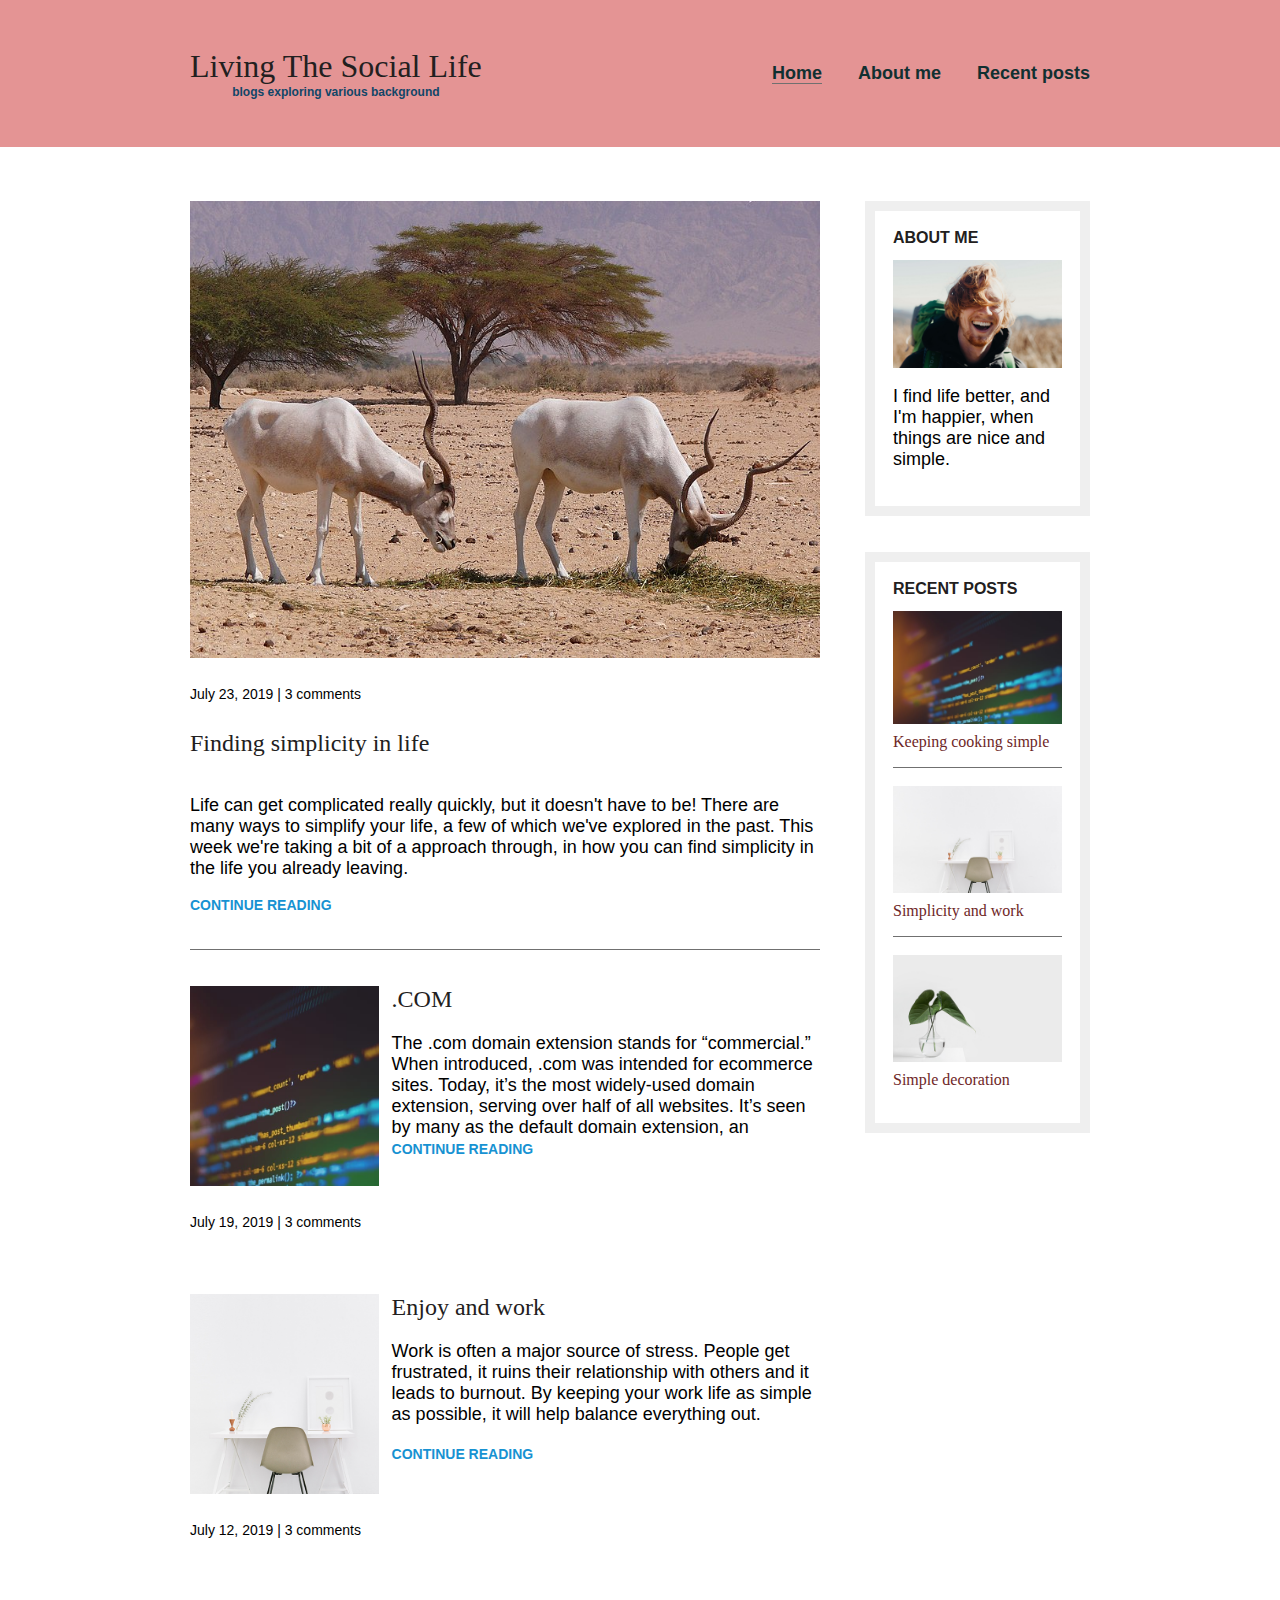
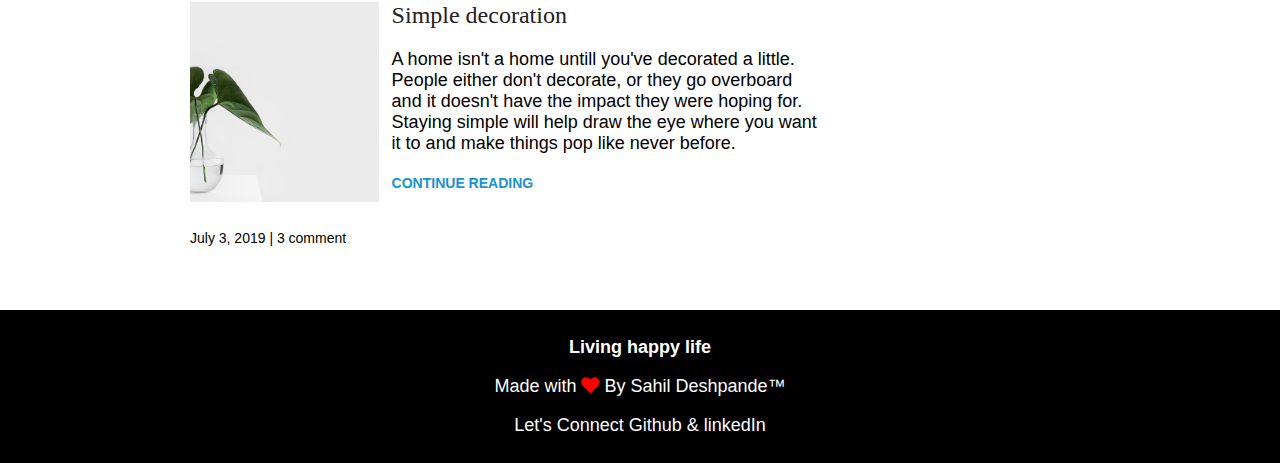
==== index.html @ 915267cc "f" ====
<!DOCTYPE html>
<html>
   <head>
      <link rel="icon" href="/Favicon.ico" type="image/x-icon">
      <meta charset="UTF-8">
      <meta name="viewport" content="width=device-width, user-scalable=no, initial-scale=1.0, maximum-scale=1.0, minimum-scale=1.0">
      <meta http-equiv="X-UA-Compatible" content="ie=edge">
      <link rel="stylesheet" href="style.css">
      <title>Blog Website | Home</title>
      <link rel="stylesheet" href="https://cdnjs.cloudflare.com/ajax/libs/font-awesome/5.11.2/css/all.min.css">
   </head>
   <body>
      
      <header>
         <div class="container container-nav">
            <div class="site-title">
               <h1>Living The Social Life</h1>
               <p class="subtitle">blogs exploring various background </p>
            </div>
            <nav>
               <ul>
                  <li><a href="" class="current-page">Home</a></li>
                  <li><a href="about.html">About me</a></li>
                  <li><a href="recent.html">Recent posts</a></li>
               </ul>
            </nav>
         </div>
      </header>
      
      <div class="container container-flex">
         
         <main role="main">
            
            <article class="article-featured">
               <h2 class="article-title">Finding simplicity in life</h2>
               <img src="img/is.jpg" alt="greenery pic" class="article-image">
               <p class="article-info">July 23, 2019 | 3 comments</p>
               <p class="article-body">Life can get complicated really quickly, but it doesn't have to be! There are many ways to simplify your life, a few of which we've explored in the past. This week we're taking a bit of a approach through, in how you can find simplicity in the life you already leaving.</p>
               <a href="#" class="article-read-more">CONTINUE READING</a>

            </article>
            
            <article class="article-recent">
               <div class="article-recent-main">
                  <h2 class="article-title">.COM</h2>
                  <p class="article-body">The .com domain extension stands for “commercial.” When introduced, .com was intended for ecommerce sites. Today, it’s the most widely-used domain extension, serving over half of all websites. It’s seen by many as the default domain extension, an
                     <a href="#" class="article-read-more">CONTINUE READING</a>
                     <span id="extra-text" style="display: none">
                     d its ubiquity makes it the go-to choice for most online businesses, organizations, personal websites, and blogs.
                     There’s only one downside to the .com extension but it’s a big one: availability. There’s a good chance that the perfect .com domain name for your business is already taken by someone else.</span></p>
                     <script src="read.js" type="text/javascript"></script>
                     
            
               </div>
            
               
               <div class="article-recent-secondary">
                  <img src="img/food.jpg" alt="" class="article-image">
                  <p class="article-info">July 19, 2019 | 3 comments</p>
               </div>
            </article>
            
            <article class="article-recent">
               <div class="article-recent-main">
                  <h2 class="article-title">Enjoy and work</h2>
                  <p class="article-body">Work is often a major source of stress. People get frustrated, it ruins their relationship with others and it leads to burnout. By keeping your work life as simple as possible, it will help balance everything out.</p>
                  <a href="#" class="article-read-more">CONTINUE READING</a>
               </div>
               
               <div class="article-recent-secondary">
                  <img src="img/work.jpg" alt="" class="article-image">
                  <p class="article-info">July 12, 2019 | 3 comments</p>
               </div>
            </article>
            
            <article class="article-recent">
               <div class="article-recent-main">
                  <h2 class="article-title">Simple decoration</h2>
                  <p class="article-body">A home isn't a home untill you've decorated a little. People either don't decorate, or they go overboard and it doesn't have the impact they were hoping for. Staying simple will help draw the eye where you want it to and make things pop like never before.</p>
                  <a href="#" class="article-read-more">CONTINUE READING</a>
               </div>
               
               <div class="article-recent-secondary">
                  <img src="img/deco.jpg" alt="" class="article-image">
                  <p class="article-info">July 3, 2019 | 3 comment</p>
               </div>
            </article>
            
         </main>
         
         <aside class="sidebar">
            
            <div class="sidebar-widget">
               <h2 class="widget-title">ABOUT ME</h2>
               <img src="img/about-me.jpg" alt="" class="widget-image">
               <p class="widget-body">I find life better, and I'm happier, when things are nice and simple.</p>
            </div>
            
            <div class="sidebar-widget">
               <h2 class="widget-title">RECENT POSTS</h2>
               
               <div class="widget-recent-post">
                  <h3 class="widget-recent-post-title">Keeping cooking simple</h3>
                  <img src="img/food.jpg" alt="" class="widget-image">
               </div>
               
               <div class="widget-recent-post">
                  <h3 class="widget-recent-post-title">Simplicity and work</h3>
                  <img src="img/work.jpg" alt="" class="widget-image">
               </div>
               
               <div class="widget-recent-post">
                  <h3 class="widget-recent-post-title">Simple decoration</h3>
                  <img src="img/deco.jpg" alt="" class="widget-image">
               </div>
               
            </div>
            
         </aside>
      </div>
      
      <footer>
         <p><strong>Living happy life</strong></p>
         <p></p>
         <p>Made with <i class="fas fa-heart"></i> By Sahil Deshpande&trade;</p>
         <p>Let's Connect<a href="https://github.com/Saheeltech"> Github </a> & <a href="https://www.linkedin.com/in/sahil-deshpande-32180a190/"> linkedIn </a></p>
      </footer>
   </body>
</html>
---- style.css ----
body {
    margin: 0;
    font-family: sans-serif;
    font-size: 1.125rem;
    font-weight: 300;
 }
 
 img {
    max-width: 100%;
    display: block;
 }
 
 .image-full {
    max-height: 300px;
    width: 100%;
    object-fit: cover;
    margin-bottom: 2em;
 }
 
 h1,
 h2,
 h3 {
    font-family: serif;
    font-weight: 400;
    color: #222020;
    margin-top: 0;
 }
 
 h1 {
    font-size: 2rem;
    margin: 0;
 }
 
 h3 {
    color: #6e2727;
 }
 
 .subtitle {
    font-weight: 700;
    color: #104668;
    font-size: .75rem;
    margin: 0;
 }
 
 .article-title {
    font-size: 1.5rem;
 }
 
 .article-read-more,
 .article-info {
    font-size: .875rem;
 }
 
 .article-read-more {
    color: #1792d2;
    text-decoration: none;
    font-weight: 700;
 }
 
 .article-read-more:hover,
 .article-read-more:focus {
    color: #143774;
    text-decoration: underline;
 }
 
 .article-info {
    margin: 2em 0;
 }
 
 .container {
    width: 90%;
    max-width: 900px;
    margin: 0 auto;
 }
 
 .container-nav,
 .container-flex {
    display: flex;
    flex-direction: column;
    justify-content: space-between;
 }
 
 header {
    background: #e49494;
    text-align: center;
    padding: 2em 0;
    margin-bottom: 3em;
 }
 
 footer {
    background: black;
    color: white;
    text-align: center;
    padding: .5em 0;
 }
 
 .fa-heart {
    color: red;
 }
 
 footer a {
    text-decoration: none;
    color: rgb(255, 253, 253);
 }
 
 strong {
    font-weight: 700;
 }
 
 nav ul {
    list-style: none;
    padding: 0;
    display: flex;
    flex-direction: column;
    justify-content: center;
 }
 
 nav li {
    margin: .5em 0;
 }
 
 nav a {
    text-decoration: none;
    color: #113031;
    font-weight: 700;
    margin: .25em 0;
 }
 
 nav a:hover,
 nav a:focus {
    color: #1792d2;
 }
 
 .current-page {
    border-bottom: 1px solid #707070;
 }
 
 .current-page:hover {
    color: #707070;
 }
 
 .article-featured {
    border-bottom: #707070 1px solid;
    padding-bottom: 2em;
    margin-bottom: 2em;
 }
 
 .article-recent {
    display: flex;
    flex-direction: column;
    margin-bottom: 2em;
 }
 
 .article-recent-main {
    order: 2;
 }
 
 .article-recent-secondary {
    order: 1;
 }
 
 .sidebar-widget {
    border: 10px solid #efefef;
    margin-bottom: 2em;
    padding: 1em;
 }
 
 .widget-title {
    font-size: 1rem;
    font-family: sans-serif;
    font-weight: 700;
 }
 
 .widget-recent-post-title {
    font-size: 1rem;
 }
 
 .widget-recent-post {
    display: flex;
    flex-direction: column;
    border-bottom: 1px solid #707070;
    margin-bottom: 1em;
 }
 
 .widget-recent-post:last-child {
    border: 0;
    margin: 0;
 }
 
 .widget-image {
    order: -1;
    margin-bottom: .5em;
 }
 
 
 @media (min-width: 675px) {
    .container-nav,
    .container-flex {
       flex-direction: row;
    }
    
    .container-nav{
       align-items: center;
    }
    
    main {
       width: 70%;
    }
 
    aside {
       width: 25%;
       min-width: 200px;
       margin-left: 1em;
    }
    
    nav ul {
       flex-direction: row;
    }
    
    nav li {
       margin-left: 2em;
    }
    
    
    .article-recent {
       flex-direction: row;
       justify-content: space-between;
    }
    
    .article-recent-main {
       width: 68%;
    }
    
    .article-recent-secondary {
       width: 30%;
    }
    
    .article-title {
       order: 99;
    }
    
    .article-image {
       width: 100%;
       min-height: 200px;
       object-fit: cover;
    }
    
    
    .article-featured {
       display: flex;
       flex-direction: column;
    }
    
    .article-image {
       order: -2;
    }
    
    .article-info {
       order: -1;
    }
    
    .article-title {
       order: 0;
    }
    
 }
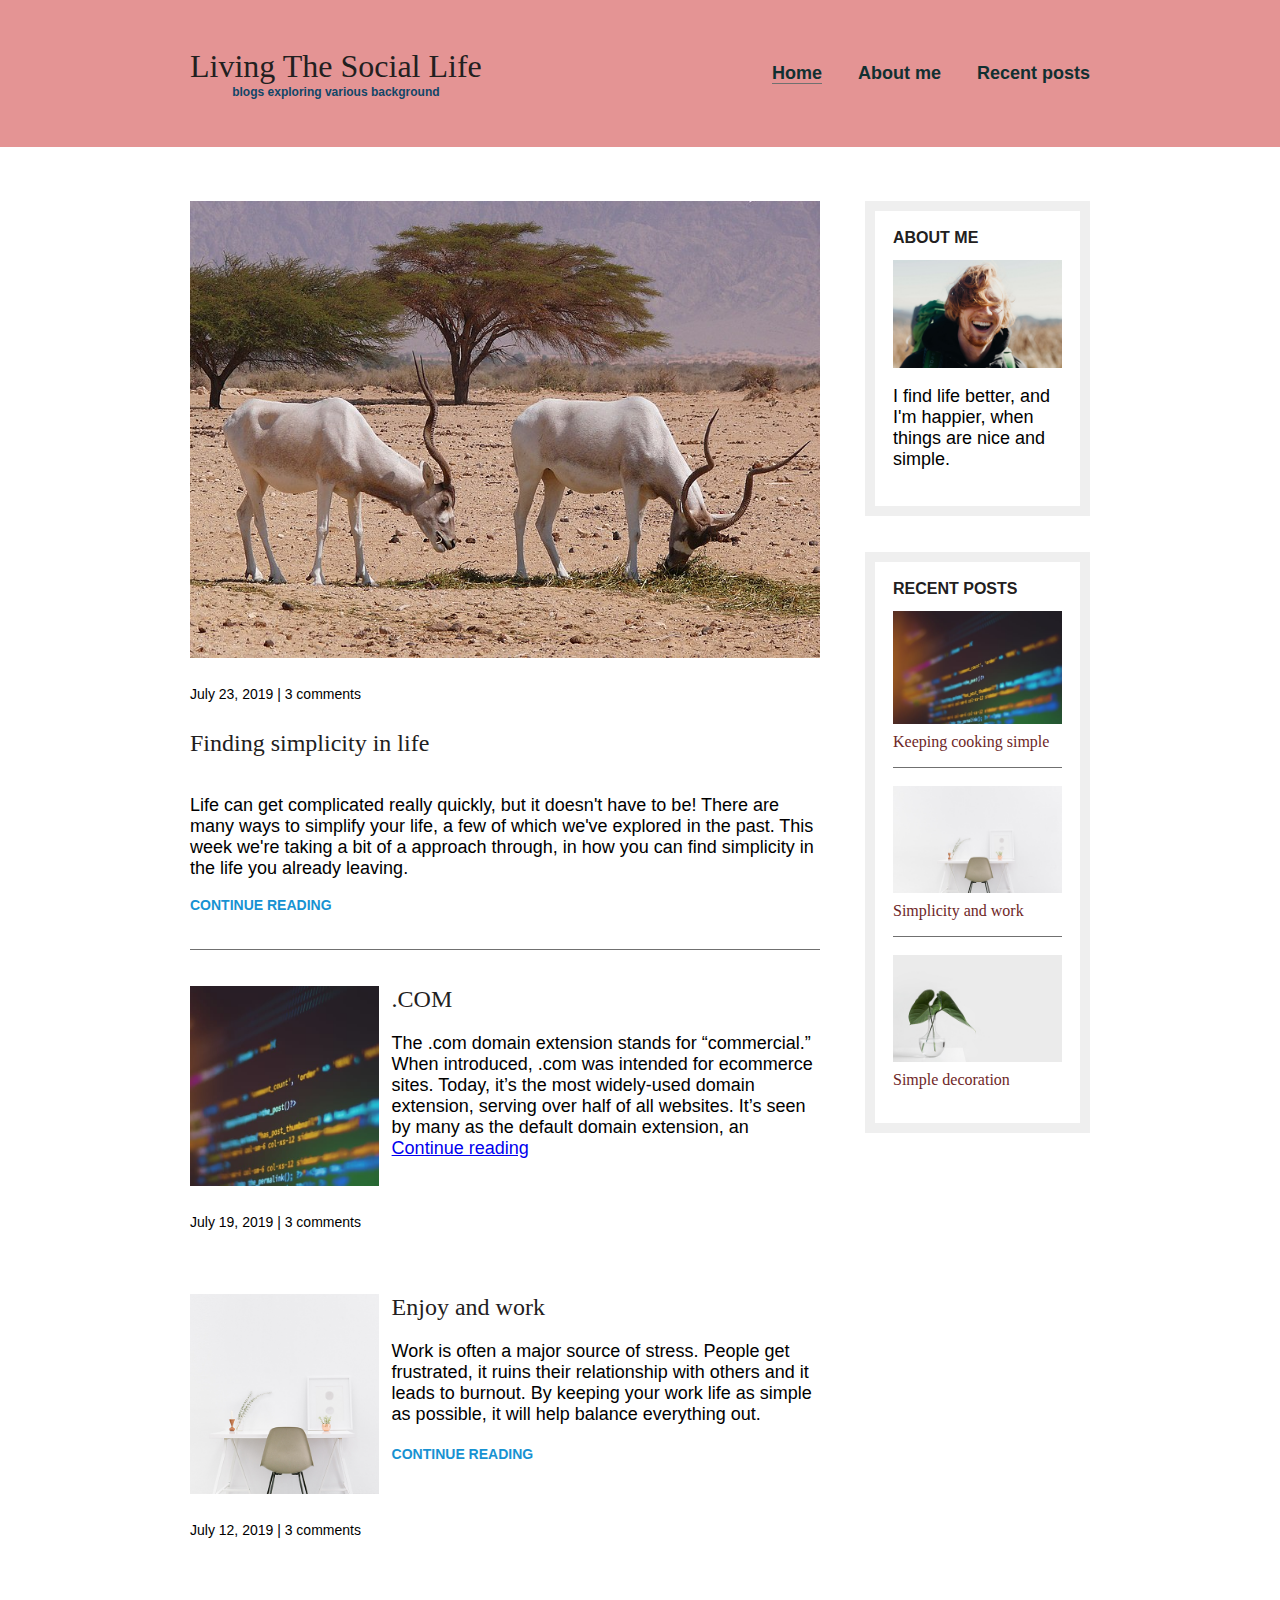
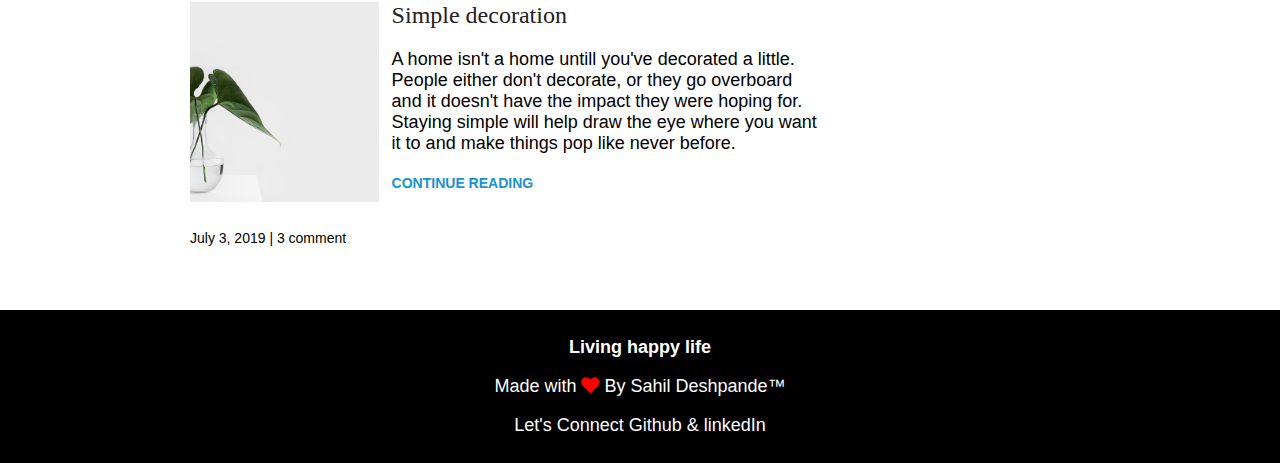
==== commit 718b33c7: "fg" ====
--- a/index.html
+++ b/index.html
@@ -44,8 +44,8 @@
                <div class="article-recent-main">
                   <h2 class="article-title">.COM</h2>
                   <p class="article-body">The .com domain extension stands for “commercial.” When introduced, .com was intended for ecommerce sites. Today, it’s the most widely-used domain extension, serving over half of all websites. It’s seen by many as the default domain extension, an
-                     <a href="#" class="article-read-more">CONTINUE READING</a>
-                     <span id="extra-text" style="display: none">
+                     <a href="# "class="expand-post">Continue reading</a>
+                     <span style="display:none">
                      d its ubiquity makes it the go-to choice for most online businesses, organizations, personal websites, and blogs.
                      There’s only one downside to the .com extension but it’s a big one: availability. There’s a good chance that the perfect .com domain name for your business is already taken by someone else.</span></p>
                      <script src="read.js" type="text/javascript"></script>
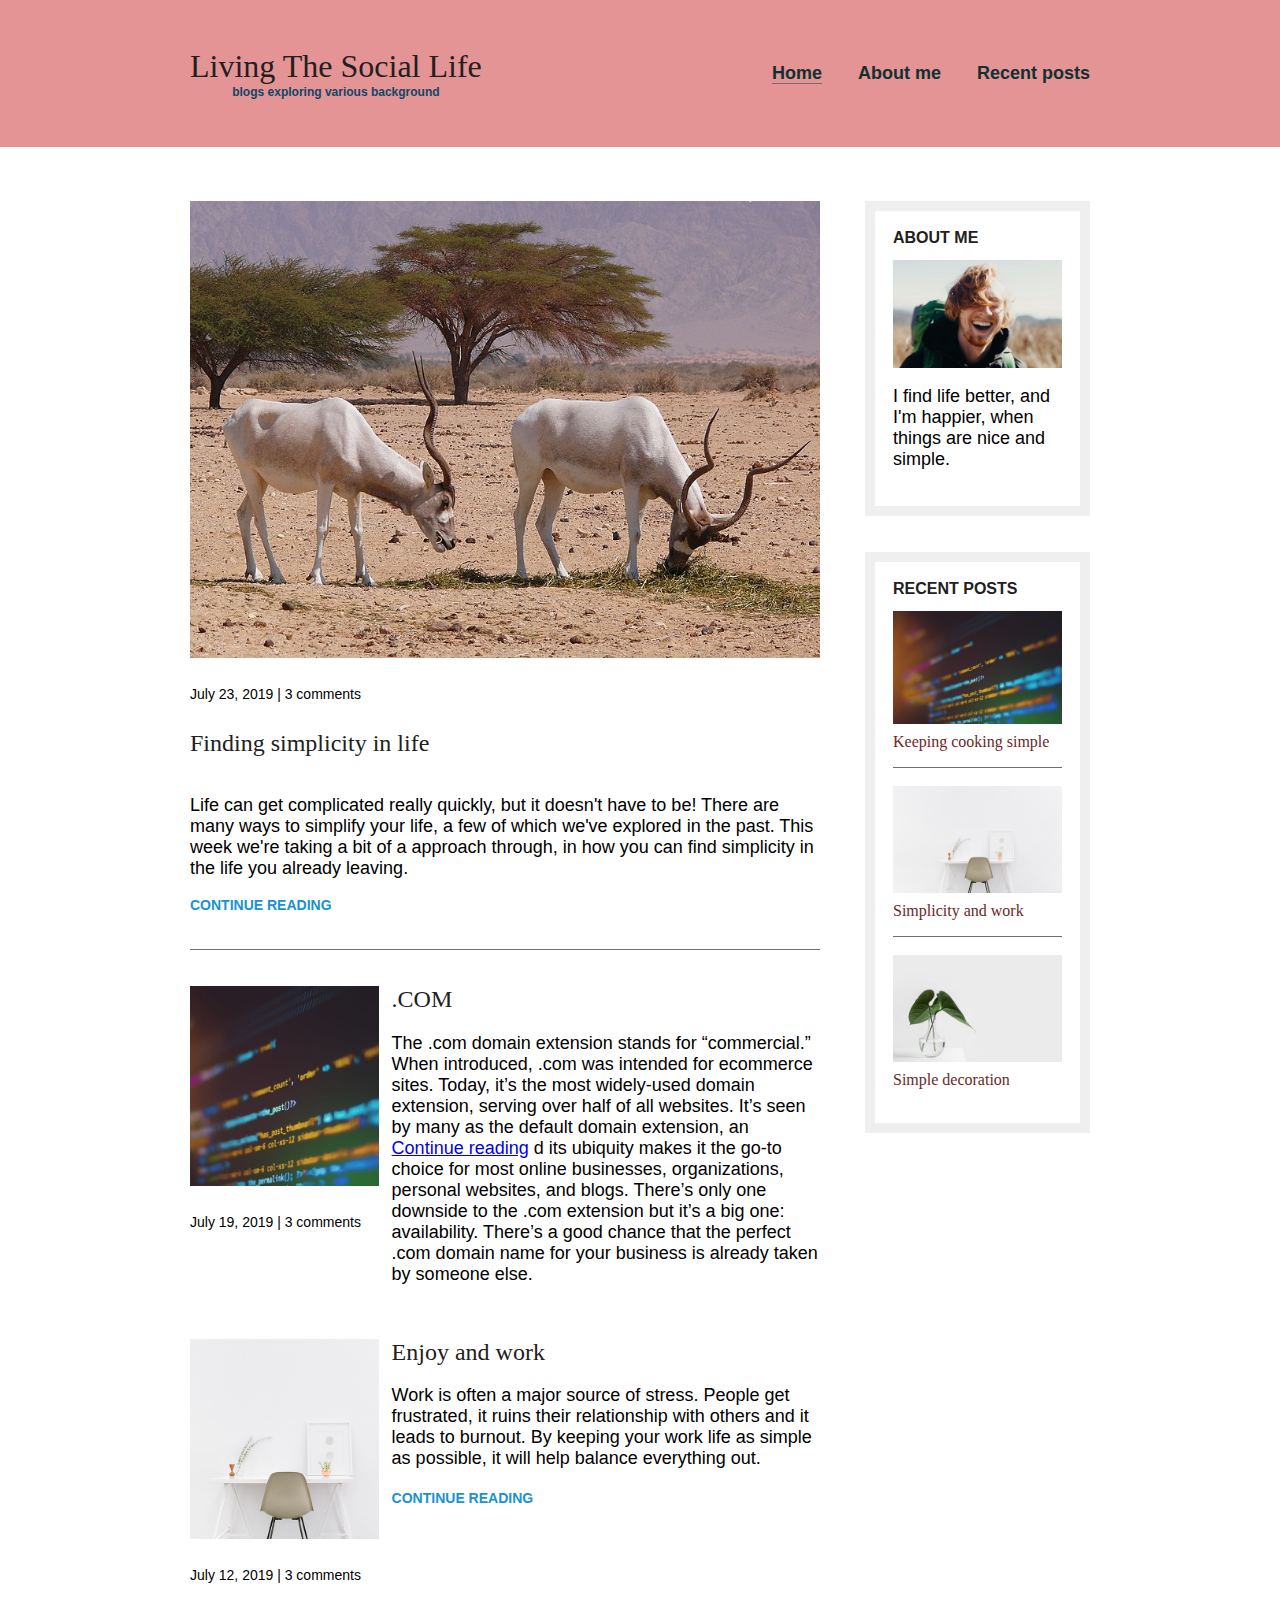
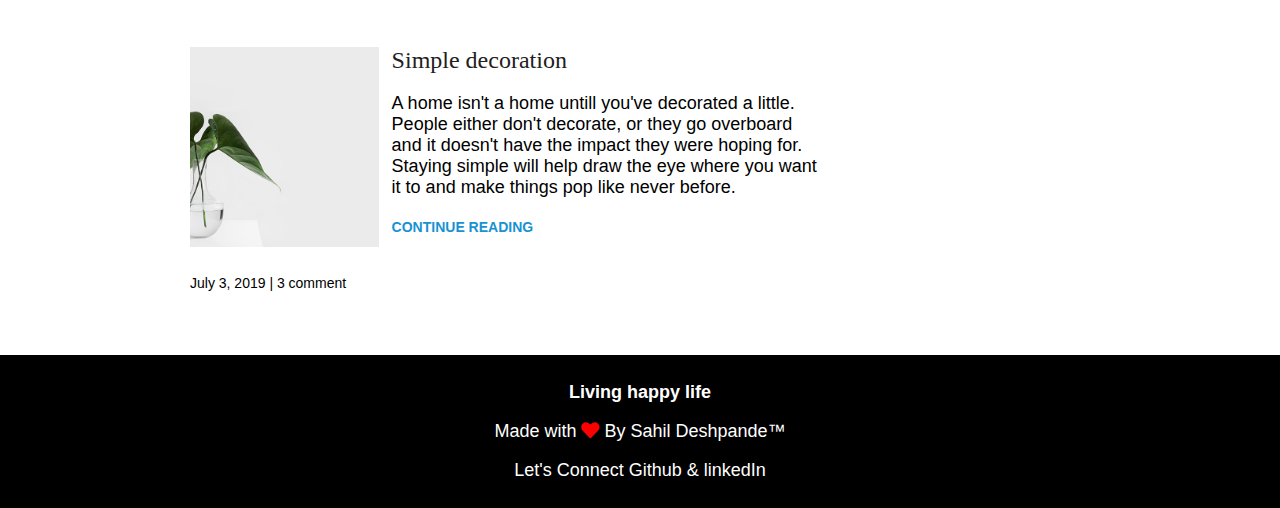
==== commit 4dceb571: "Update index.html" ====
--- a/index.html
+++ b/index.html
@@ -45,10 +45,9 @@
                   <h2 class="article-title">.COM</h2>
                   <p class="article-body">The .com domain extension stands for “commercial.” When introduced, .com was intended for ecommerce sites. Today, it’s the most widely-used domain extension, serving over half of all websites. It’s seen by many as the default domain extension, an
                      <a href="# "class="expand-post">Continue reading</a>
-                     <span style="display:none">
                      d its ubiquity makes it the go-to choice for most online businesses, organizations, personal websites, and blogs.
                      There’s only one downside to the .com extension but it’s a big one: availability. There’s a good chance that the perfect .com domain name for your business is already taken by someone else.</span></p>
-                     <script src="read.js" type="text/javascript"></script>
+                     
                      
             
                </div>
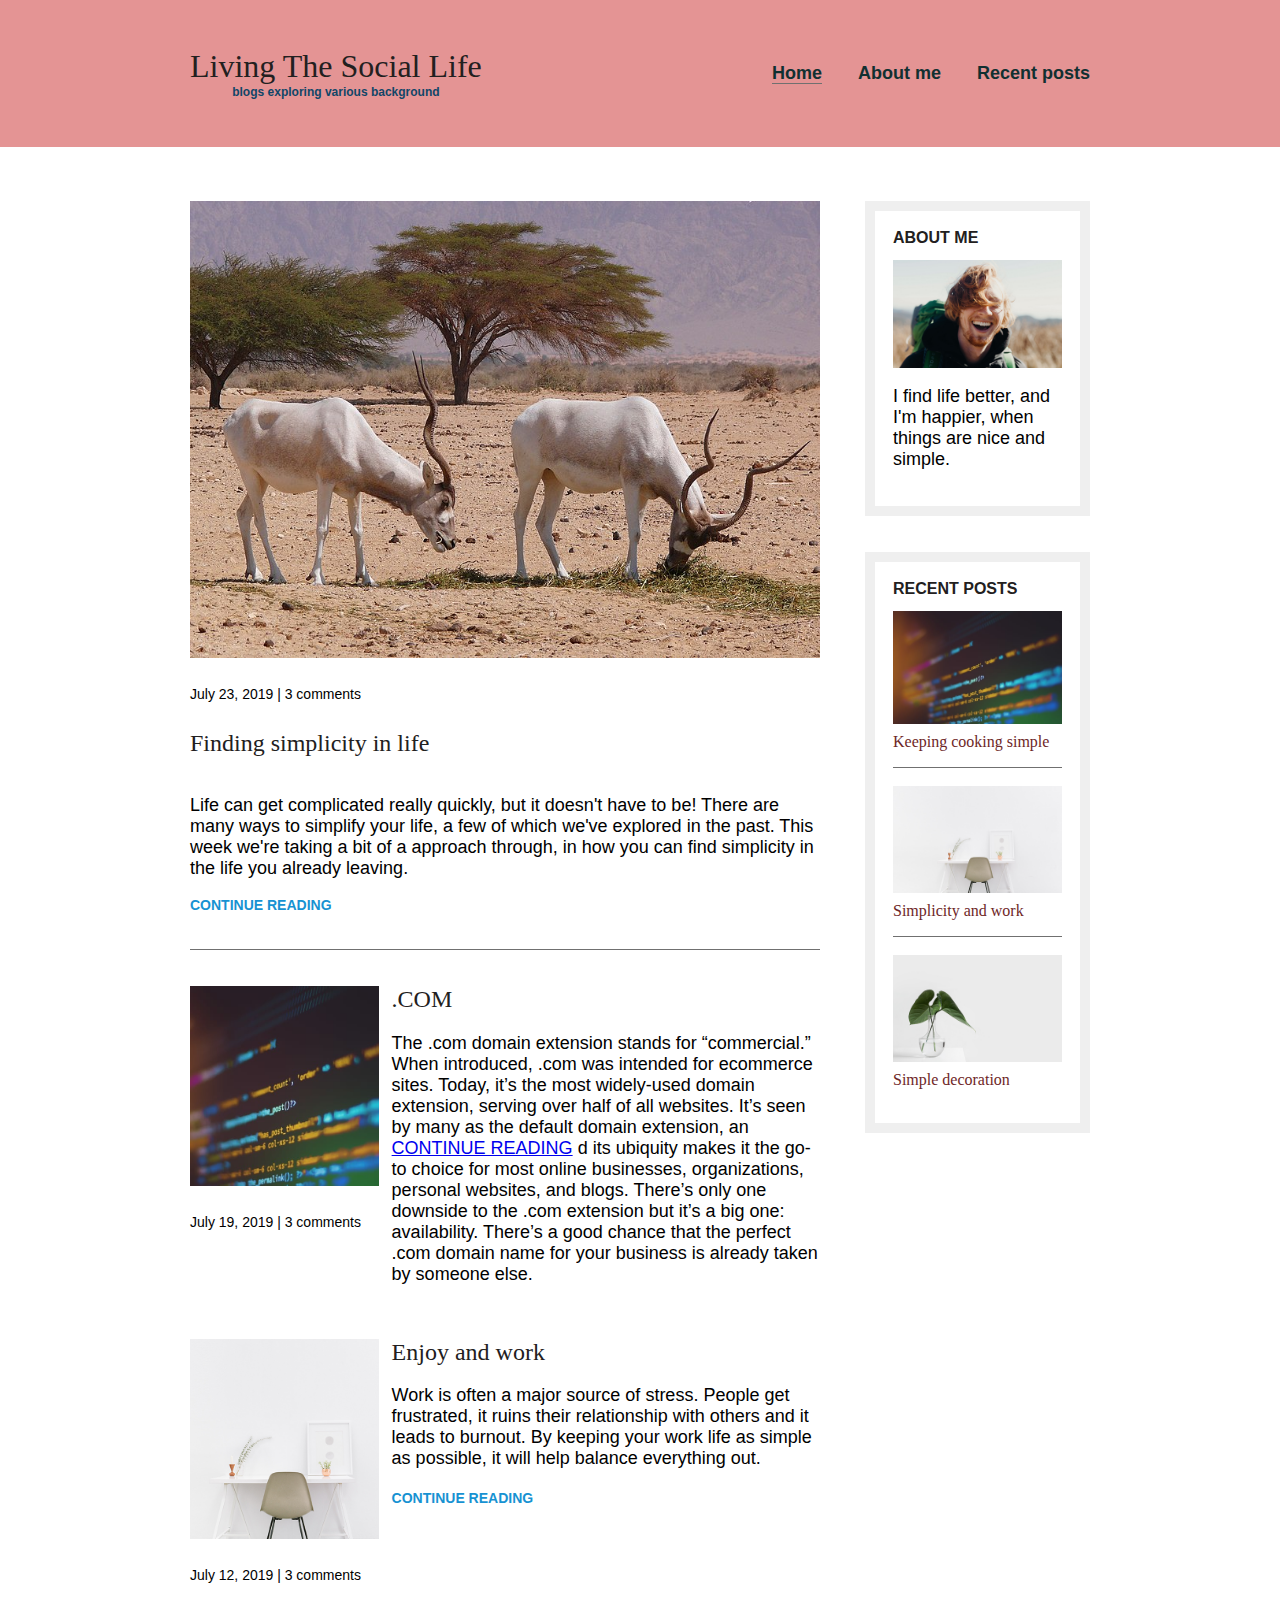
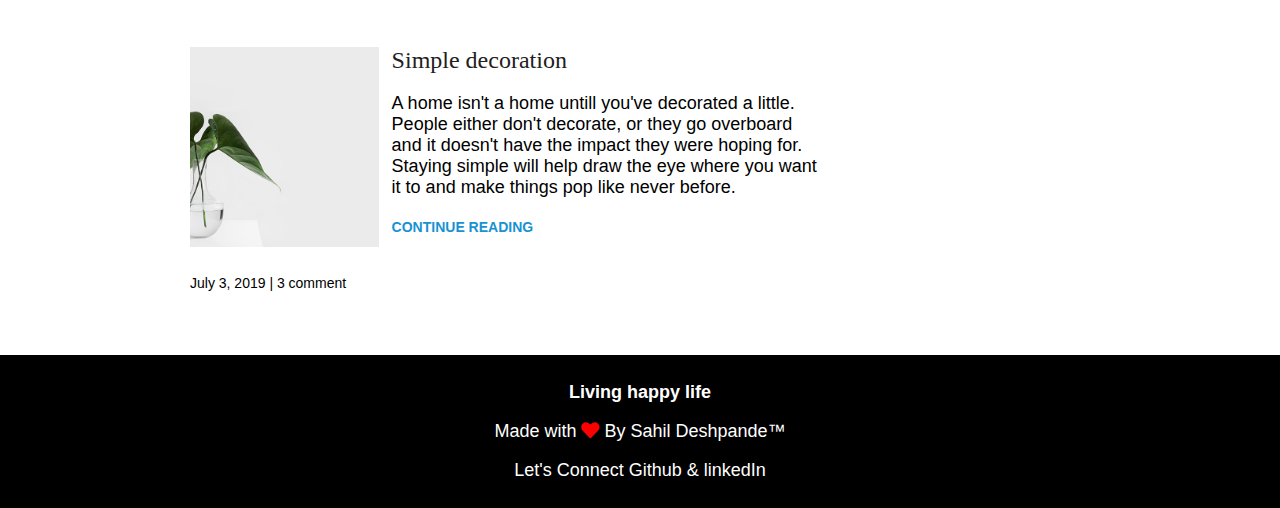
==== commit 7a6969c9: "Update index.html" ====
--- a/index.html
+++ b/index.html
@@ -44,7 +44,7 @@
                <div class="article-recent-main">
                   <h2 class="article-title">.COM</h2>
                   <p class="article-body">The .com domain extension stands for “commercial.” When introduced, .com was intended for ecommerce sites. Today, it’s the most widely-used domain extension, serving over half of all websites. It’s seen by many as the default domain extension, an
-                     <a href="# "class="expand-post">Continue reading</a>
+                     <a href="# "class="expand-post">CONTINUE READING</a>
                      d its ubiquity makes it the go-to choice for most online businesses, organizations, personal websites, and blogs.
                      There’s only one downside to the .com extension but it’s a big one: availability. There’s a good chance that the perfect .com domain name for your business is already taken by someone else.</span></p>
                      
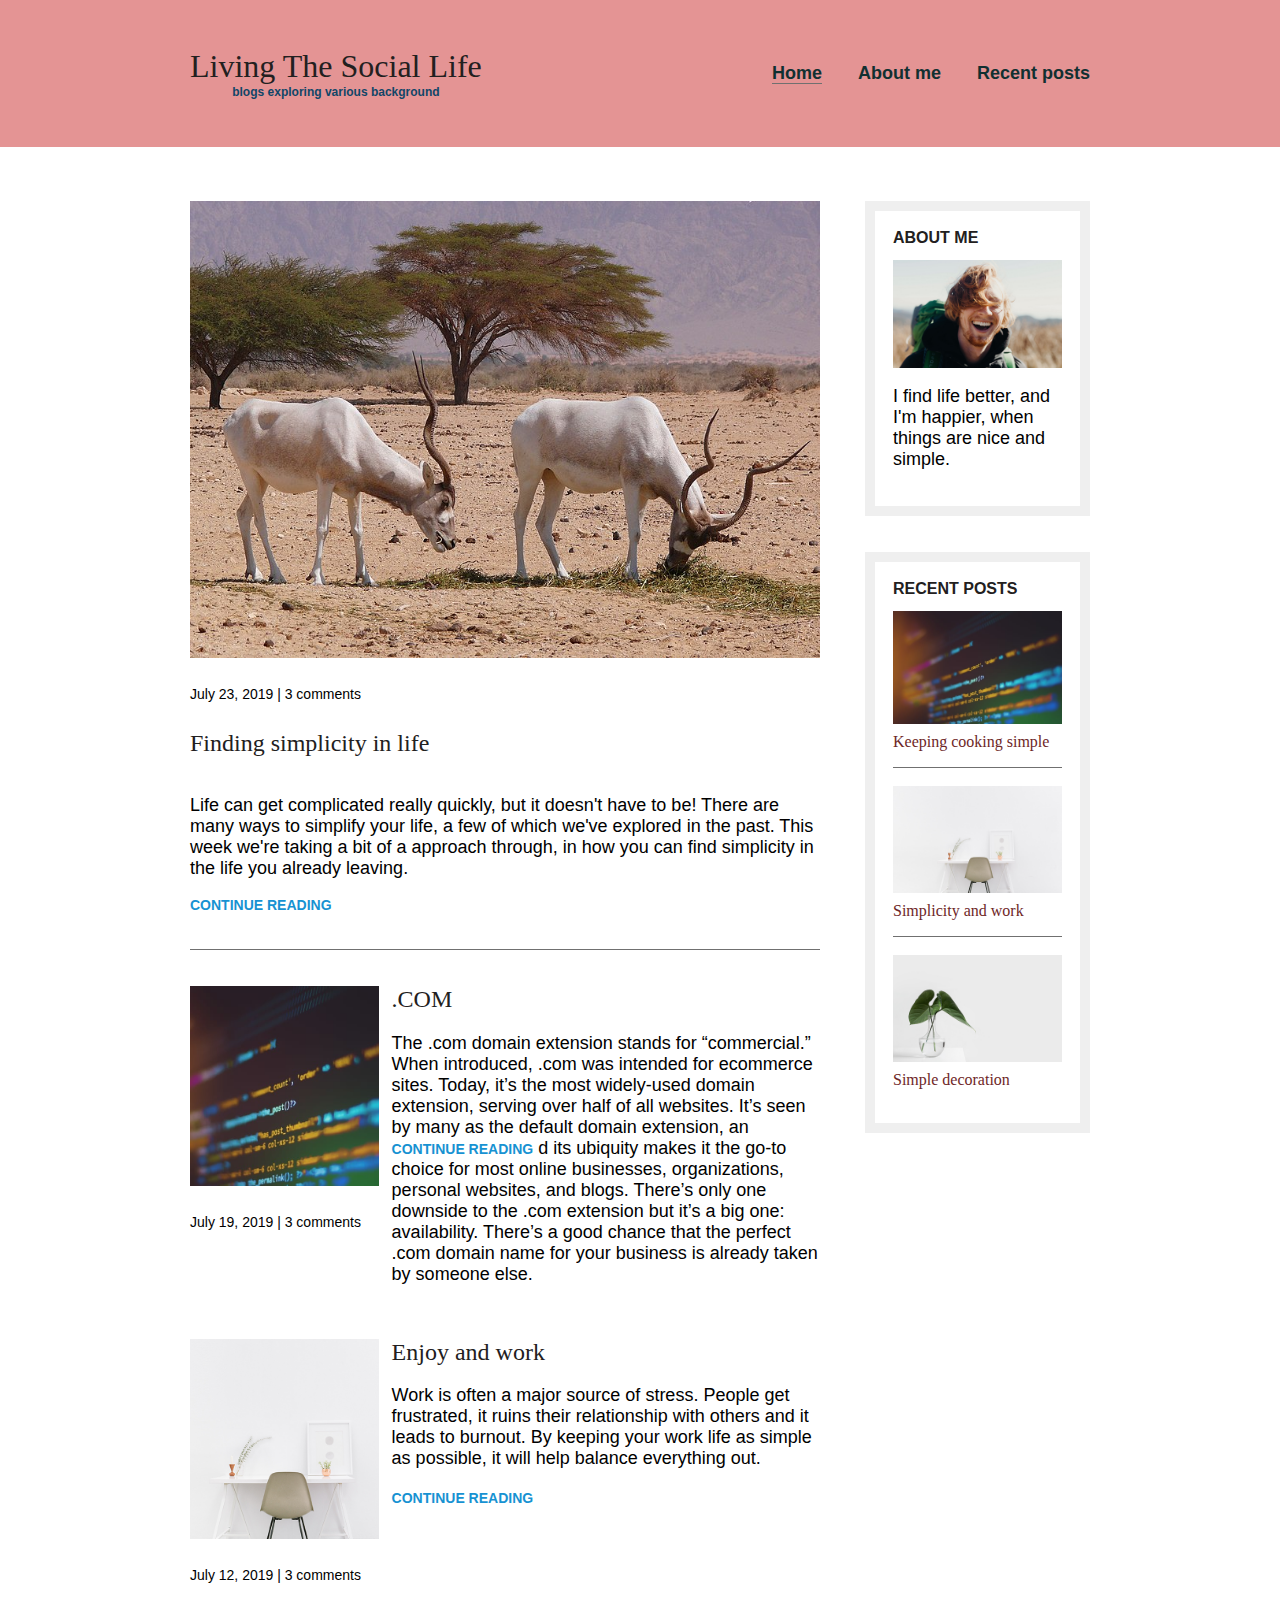
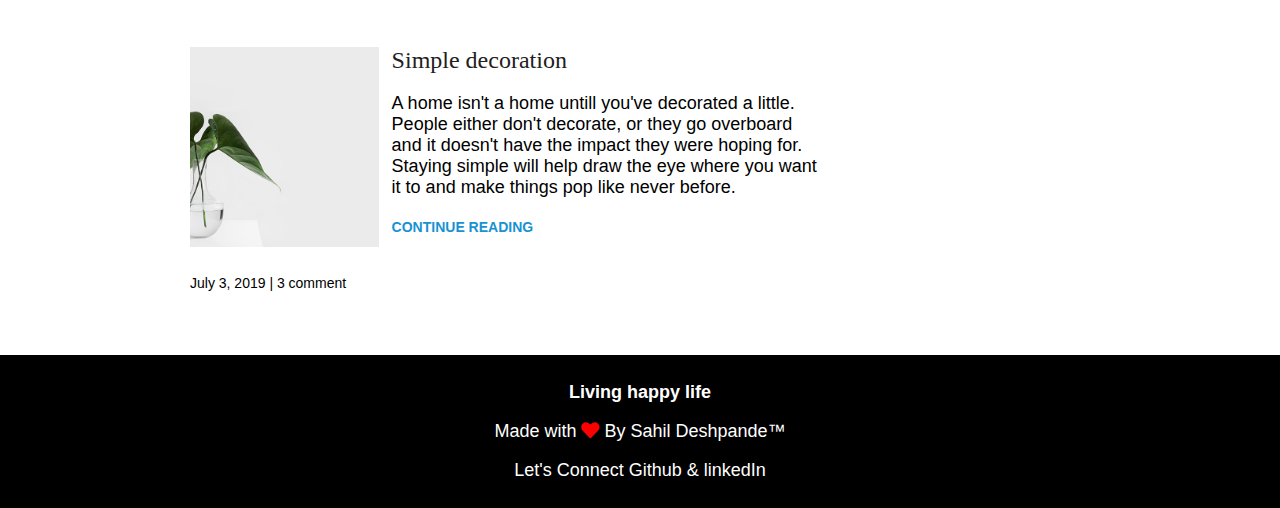
==== commit 0eac9ee8: "Update index.html" ====
--- a/index.html
+++ b/index.html
@@ -44,7 +44,7 @@
                <div class="article-recent-main">
                   <h2 class="article-title">.COM</h2>
                   <p class="article-body">The .com domain extension stands for “commercial.” When introduced, .com was intended for ecommerce sites. Today, it’s the most widely-used domain extension, serving over half of all websites. It’s seen by many as the default domain extension, an
-                     <a href="# "class="expand-post">CONTINUE READING</a>
+                     <a href="# "class="article-read-more">CONTINUE READING</a>
                      d its ubiquity makes it the go-to choice for most online businesses, organizations, personal websites, and blogs.
                      There’s only one downside to the .com extension but it’s a big one: availability. There’s a good chance that the perfect .com domain name for your business is already taken by someone else.</span></p>
                      
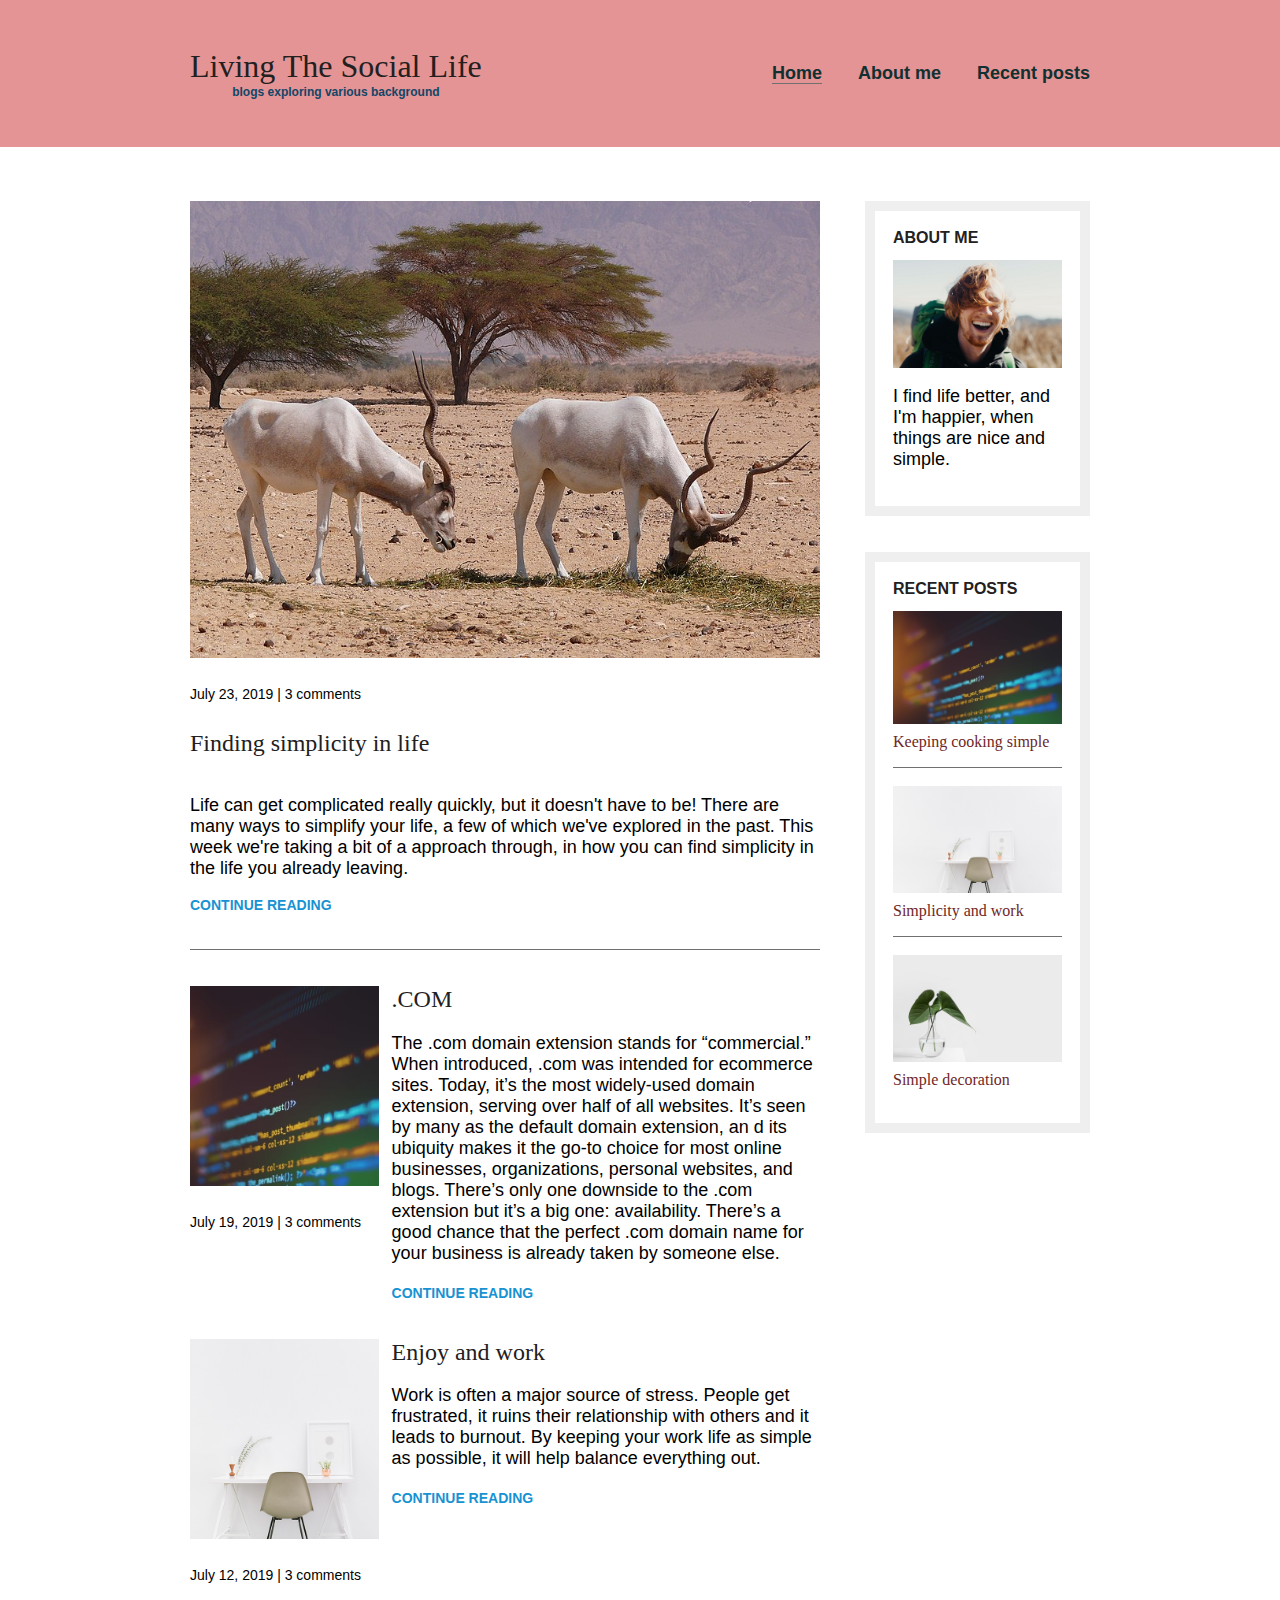
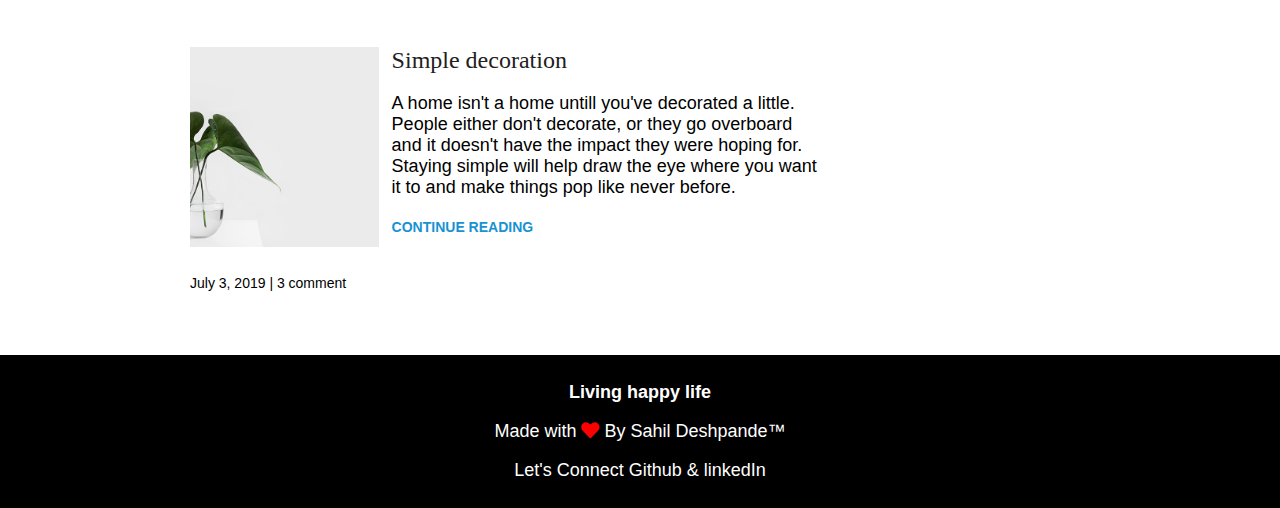
==== commit 39be413c: "Update index.html" ====
--- a/index.html
+++ b/index.html
@@ -44,9 +44,9 @@
                <div class="article-recent-main">
                   <h2 class="article-title">.COM</h2>
                   <p class="article-body">The .com domain extension stands for “commercial.” When introduced, .com was intended for ecommerce sites. Today, it’s the most widely-used domain extension, serving over half of all websites. It’s seen by many as the default domain extension, an
-                     <a href="# "class="article-read-more">CONTINUE READING</a>
                      d its ubiquity makes it the go-to choice for most online businesses, organizations, personal websites, and blogs.
                      There’s only one downside to the .com extension but it’s a big one: availability. There’s a good chance that the perfect .com domain name for your business is already taken by someone else.</span></p>
+                     <a href="# "class="article-read-more">CONTINUE READING</a>
                      
                      
             
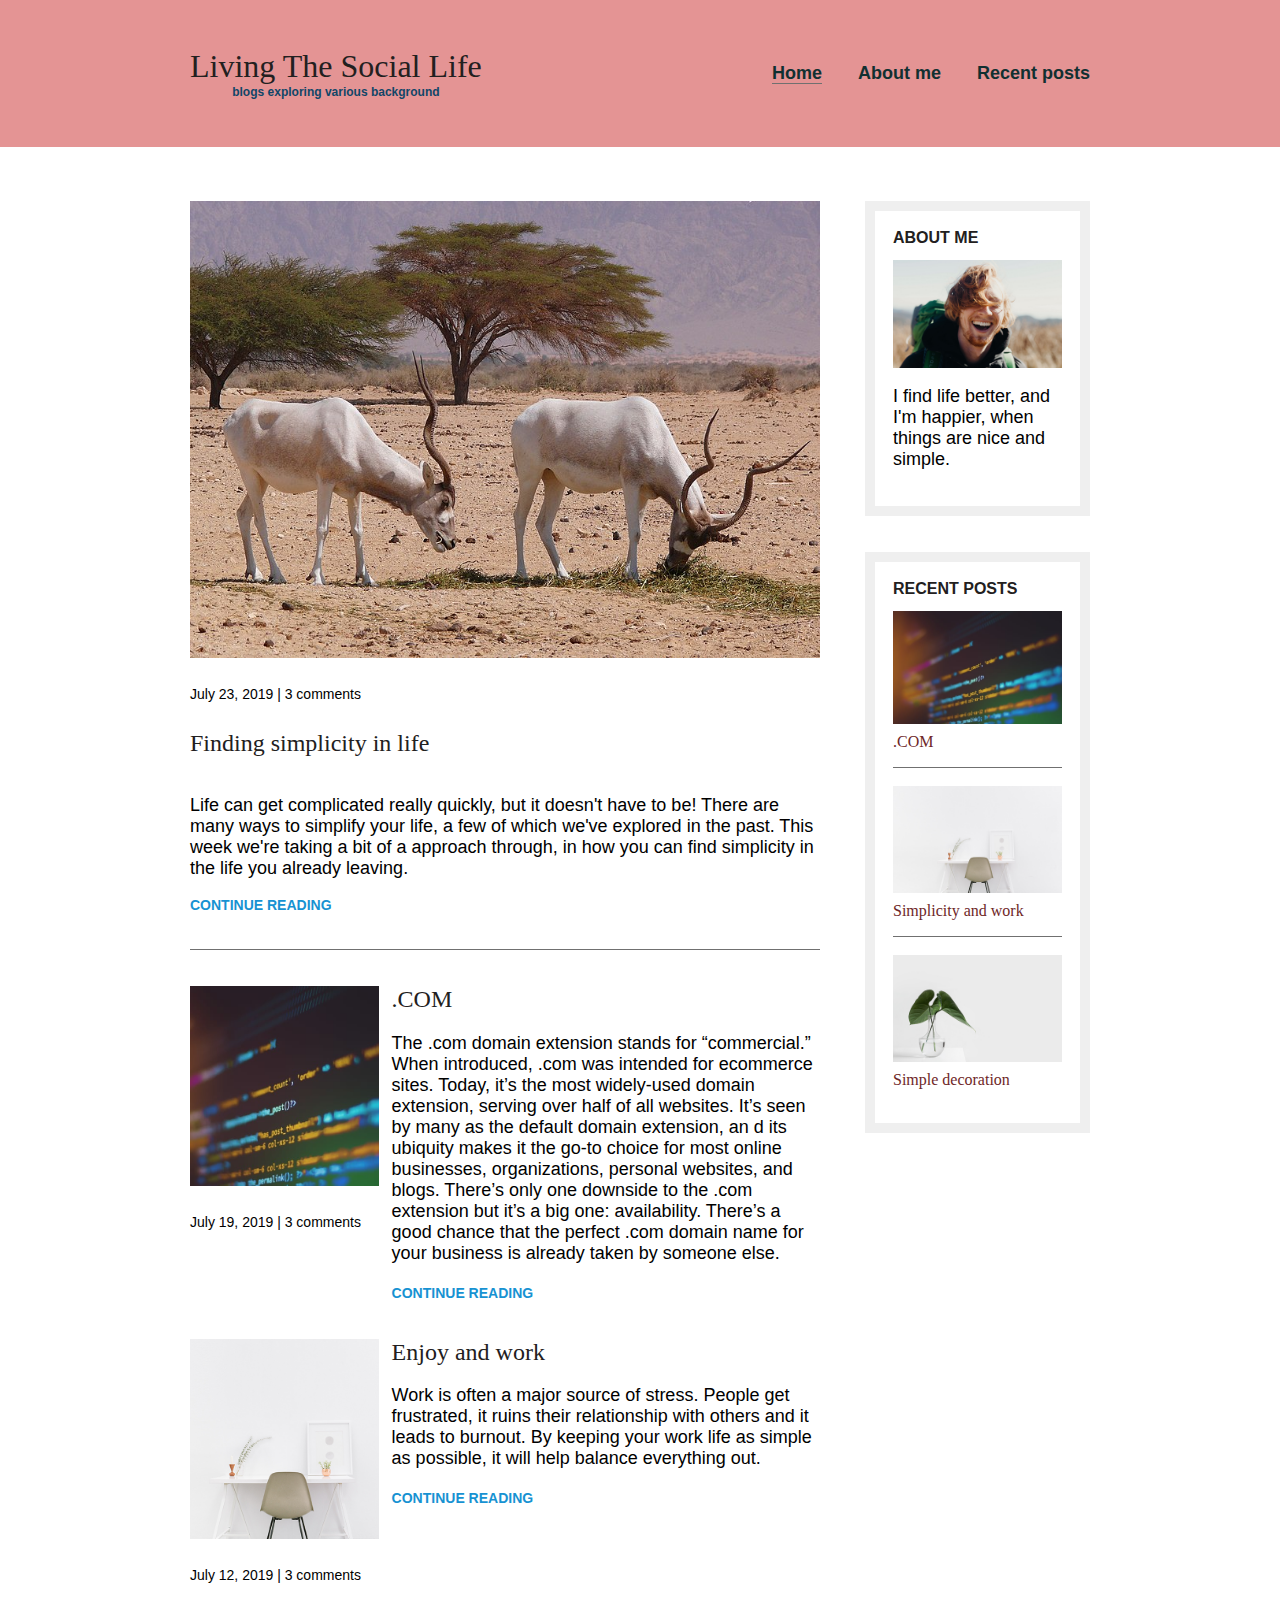
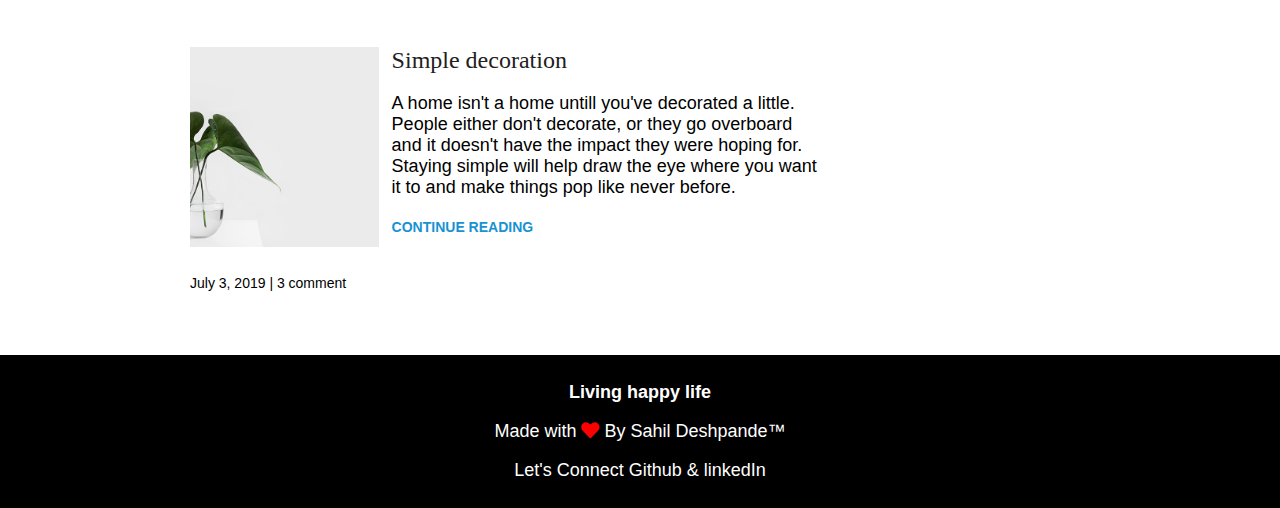
==== commit 275c58cb: "Update index.html" ====
--- a/index.html
+++ b/index.html
@@ -99,7 +99,7 @@
                <h2 class="widget-title">RECENT POSTS</h2>
                
                <div class="widget-recent-post">
-                  <h3 class="widget-recent-post-title">Keeping cooking simple</h3>
+                  <h3 class="widget-recent-post-title">.COM</h3>
                   <img src="img/food.jpg" alt="" class="widget-image">
                </div>
                
